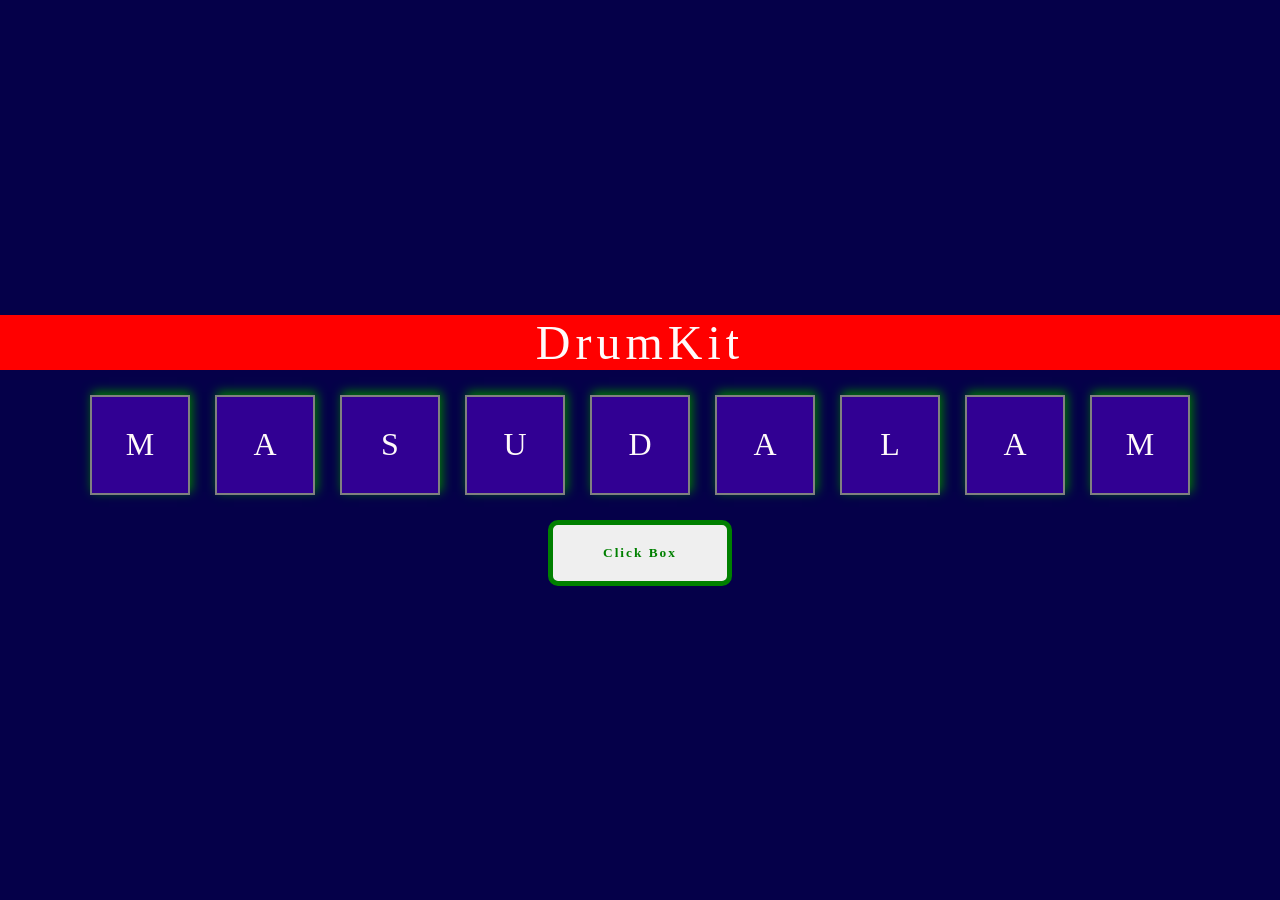
==== 11-Drum-Kit/index.html @ d70500bb "working on Drum Kit project" ====
<!DOCTYPE html>
<html lang="en">
<head>
    <meta charset="UTF-8">
    <meta name="viewport" content="width=device-width, initial-scale=1.0">
    <title>Drum Kit</title>
    <link rel="stylesheet" href="style.css">
</head>
<body>
    
    <div class="container">
        <div class="l-container">
            <div class="container__title">
                <p>Drum</p>
                <img src="" alt="">
                <p>Kit</p>
            </div>
            <div class="box">M</div>
            <div class="box">A</div>
            <div class="box">S</div>
            <div class="box">U</div>
            <div class="box">D</div>
            <div class="box">A</div>
            <div class="box">L</div>
            <div class="box">A</div>
            <div class="box">M</div>

            <div class="container-info">
                <button class="btn">Click Box</button>
            </div>

        </div>
    </div>



    <script src="index.js"></script>
</body>
</html>
---- 11-Drum-Kit/style.css ----
:root {
    --bg-color: rgb(5, 0, 73);
    --main-font: Cursive;
    --main-color: snow;
}
* {
    padding: 0px;
    margin: 0px;
    box-sizing: border-box;
}
html, body {
    background-color: var(--bg-color);
    color: var(--main-color);
    height: 100vh;
    display: flex;
    justify-content: center;
    align-items: center;
}



.l-container {
    display: flex;
    flex-wrap: wrap;
    justify-content: center;
    gap: 25px;
}

.container__title {
    width: 100%;
    background-color: red;
    letter-spacing: 5px;
    display: flex;
    justify-content: center;
    font-size: 3rem;
    font-family: var(--main-font);
}

.box {
    font-size: 2rem;
    min-height: 100px;
    min-width: 100px;
    display: flex;
    justify-content: center;
    align-items: center;
    background-color: rgb(49, 0, 147);
    border: 2px solid grey;
    box-shadow: 2px -3px 10px green;

}

.box:active {
    color: red;
    transform: scale(1.2);
}

.container-info {
    width: 100%;
    text-align: center;
}

.btn {
    padding: 20px 50px;
    color: green;
    border: 5px solid green;
    background-color: none;
    letter-spacing: 2px;
    border-radius: 10px;
    font-weight: 600;
    font-family: var(--main-font);
}
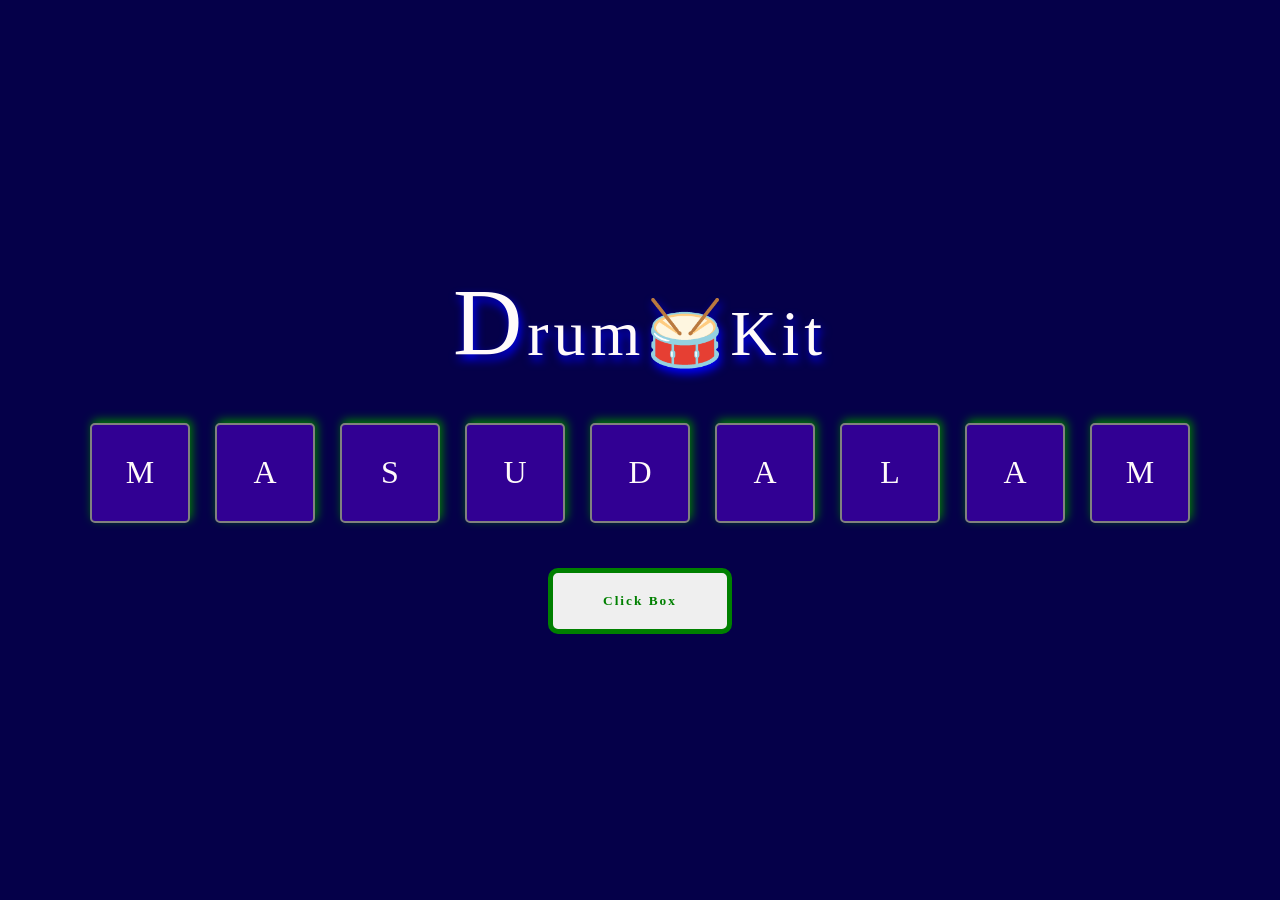
==== commit 12bcf622: "Added Click functionality to all div classes" ====
--- a/11-Drum-Kit/index.html
+++ b/11-Drum-Kit/index.html
@@ -5,16 +5,14 @@
     <meta name="viewport" content="width=device-width, initial-scale=1.0">
     <title>Drum Kit</title>
     <link rel="stylesheet" href="style.css">
+    <link rel="stylesheet" href="https://fonts.googleapis.com/css?family=Roboto|Poppins" >
 </head>
 <body>
     
     <div class="container">
         <div class="l-container">
             <div class="container__title">
-                <p>Drum</p>
-                <img src="" alt="">
-                <p>Kit</p>
-            </div>
+                <p>Drum🥁Kit</p></div>
             <div class="box">M</div>
             <div class="box">A</div>
             <div class="box">S</div>
@@ -26,13 +24,13 @@
             <div class="box">M</div>
 
             <div class="container-info">
-                <button class="btn">Click Box</button>
+                <button id="button" class="btn">Click Box</button>
             </div>
 
         </div>
     </div>
 
-
+    
 
     <script src="index.js"></script>
 </body>
--- a/11-Drum-Kit/style.css
+++ b/11-Drum-Kit/style.css
@@ -1,6 +1,6 @@
 :root {
     --bg-color: rgb(5, 0, 73);
-    --main-font: Cursive;
+    --main-font: Serif, 'Roboto', 'Poppins';
     --main-color: snow;
 }
 * {
@@ -17,8 +17,6 @@
     align-items: center;
 }
 
-
-
 .l-container {
     display: flex;
     flex-wrap: wrap;
@@ -28,24 +26,40 @@
 
 .container__title {
     width: 100%;
-    background-color: red;
+    margin-bottom: 20px;
     letter-spacing: 5px;
     display: flex;
     justify-content: center;
-    font-size: 3rem;
+    font-size: 4rem;
     font-family: var(--main-font);
+    text-shadow: 2px 5px 10px blue;
+}
+
+.container__title::selection {
+    background-color: var(--main-color);
+    color: green;
+    
+}
+
+div p::first-letter {
+    font-size: 1.5em;
+}
+
+.container__title:active::selection{
+    color: blue;
 }
 
 .box {
-    font-size: 2rem;
     min-height: 100px;
     min-width: 100px;
     display: flex;
     justify-content: center;
     align-items: center;
+    font-size: 2rem;
     background-color: rgb(49, 0, 147);
     border: 2px solid grey;
     box-shadow: 2px -3px 10px green;
+    border-radius: 5px;
 
 }
 
@@ -61,6 +75,7 @@
 
 .btn {
     padding: 20px 50px;
+    margin-top: 20px;
     color: green;
     border: 5px solid green;
     background-color: none;
@@ -68,4 +83,8 @@
     border-radius: 10px;
     font-weight: 600;
     font-family: var(--main-font);
-}+}
+
+.btn:active {
+    transform: scale(1.05);
+}
